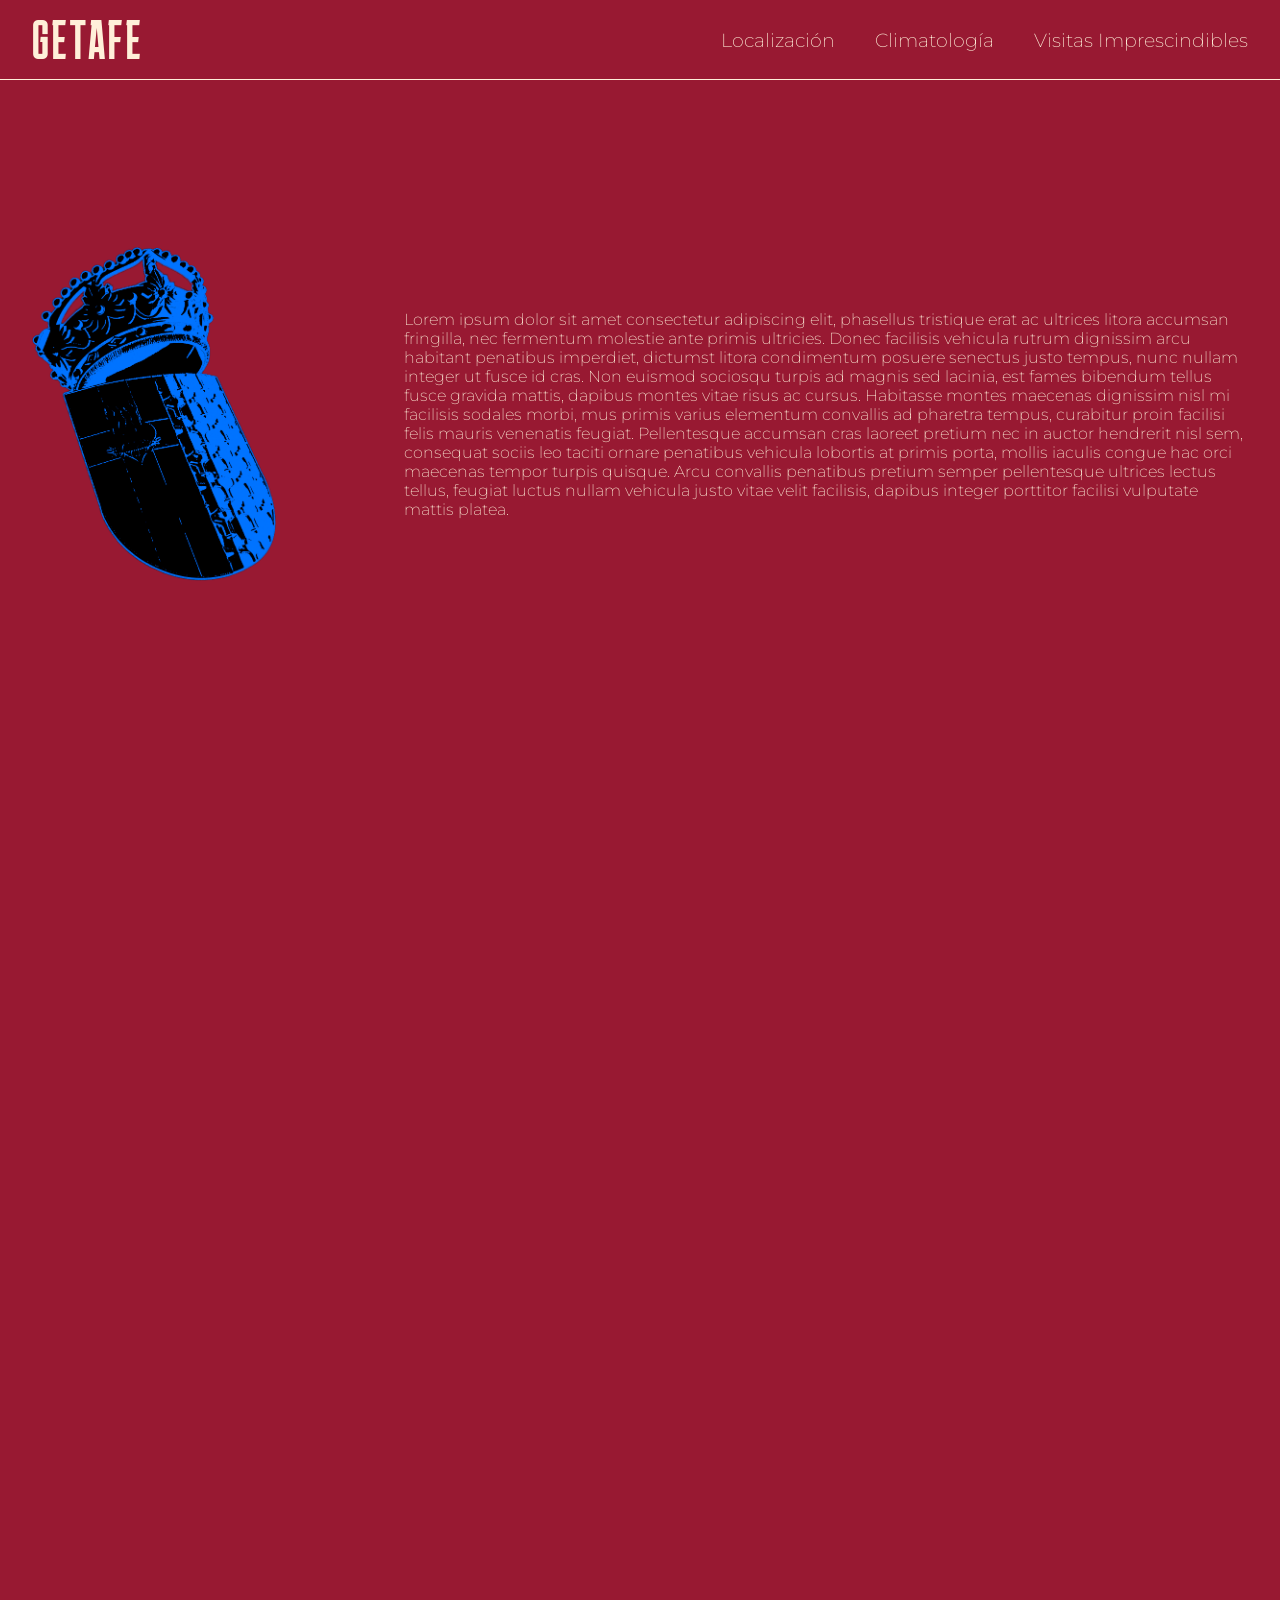
==== index.html @ ca83f69e "noticias sin estilo" ====
<!DOCTYPE html>
<html lang="en">
<head>
    <meta charset="UTF-8">
    <meta name="viewport" content="width=device-width,initial-scale=1">
    <title>Document</title>
    <link rel="stylesheet" href="css/styles.css">
    <link rel="stylesheet" href="https://use.fontawesome.com/releases/v5.8.1/css/all.css" />
</head>
<body>
    <nav>
        <a href="index.html">
          <h1 class="logo">GETAFE</h1>
        </a>
        <ul class="menu">
            <li class="menulink"><a href="#">Localización</a></li>
            <li class="menulink"><a href="#">Climatología</a></li>
            <li class="menulink"><a href="visit_impres.html">Visitas Imprescindibles</a></li>
        </ul>
        <div class="burger">
            <i class="fas fa-bars"></i>
        </div>
    </nav>

    <main>
        <header>
            <div class="img-header">
                <img src="media/esc gtf.png" alt="escudo ayunt getafe">
            </div>
            <div class="text-header">
                <p>Lorem ipsum dolor sit amet consectetur adipiscing elit, phasellus tristique erat ac ultrices litora accumsan fringilla, nec fermentum molestie ante primis ultricies. Donec facilisis vehicula rutrum dignissim arcu habitant penatibus imperdiet, dictumst litora condimentum posuere senectus justo tempus, nunc nullam integer ut fusce id cras. Non euismod sociosqu turpis ad magnis sed lacinia, est fames bibendum tellus fusce gravida mattis, dapibus montes vitae risus ac cursus.

                Habitasse montes maecenas dignissim nisl mi facilisis sodales morbi, mus primis varius elementum convallis ad pharetra tempus, curabitur proin facilisi felis mauris venenatis feugiat. Pellentesque accumsan cras laoreet pretium nec in auctor hendrerit nisl sem, consequat sociis leo taciti ornare penatibus vehicula lobortis at primis porta, mollis iaculis congue hac orci maecenas tempor turpis quisque. Arcu convallis penatibus pretium semper pellentesque ultrices lectus tellus, feugiat luctus nullam vehicula justo vitae velit facilisis, dapibus integer porttitor facilisi vulputate mattis platea.</p>
            </div>
        </header>

        <section class="intro">
            <h1 class="title">NOTICIAS</h1>
        </section>

        <section class="cards">
            <div class="card">Tarjeta 1</div>
            <div class="card">Tarjeta 2</div>
            <div class="card">Tarjeta 3</div>
            <div class="card">Tarjeta 4</div>
            <div class="card">Tarjeta 5</div>
        </section>

        <section class="eventos">
            
        </section>



    </main>
  <script src="js/script.js"></script>

</body>
</html>
---- css/styles.css ----
@import url('https://fonts.googleapis.com/css2?family=Karantina:wght@300;400;700&family=Montserrat:ital,wght@0,100..900;1,100..900&display=swap');


:root {
    --color-carmesí: #981932;
    --color-beige: #FFF0D9;
    --color-azul: #0040DC;
    --color-negro: #000000;
    --color-blanco: #ffffff;
}


* {
    margin: 0;
    padding: 0;
    box-sizing: border-box;
    font-family: "Montserrat", sans-serif;
    font-optical-sizing: auto;
    font-weight: 200;
    font-style: normal;
    
}


body {
  margin: 0;
  background: var(--color-carmesí);
  color: #fff;
  overflow-x: hidden;
}

h1{
    font-family: "Karantina", system-ui;
    font-weight: 400;
    font-style: normal;
    font-size: 3.5rem;
}

a{
  text-decoration: none;
}

p{
  color: var(--color-beige);
}

nav {
    width: 100%;
    height: 80px;
    position: fixed;
    padding-left: 2rem;
    padding-right: 2rem;
    display: flex;
    align-items: center;
    justify-content: space-between;
    background: var(--color-carmesí);
    color: var(--color-beige);
    border-bottom: 1px solid var(--color-beige);
    z-index: 6;

}

nav a{
  color: var(--color-beige);
}

.logo {
    letter-spacing: 3px;
}

.menu {
    display: flex;
    justify-content: space-around;
    gap: 2.5rem;
}

.menulink {
    list-style: none;
    margin: 0;
}

.menulink a {
    font-size: 1.2em;
}

.menulink:hover a {
    color: var(--accent-color);
}

.burger {
    cursor: pointer;
    font-size: 1.2em;
    display: none;
}

header{
  display: flex;
  position: relative;
  height: 92vh;
  padding: 2rem;
  gap: 8rem;
  background-color: var(--color-carmesí);
  z-index: 5;
}

.img-header{
  display: flex;
  flex-direction: column;
  align-items: center;
  justify-content: center;
  width: 150rem;
}

.img-header img{
  width: 100%;
  height: auto;
}

.text-header {
  display: flex;
  flex-direction: column;
  align-items: center;
  justify-content: center;
}



/* TARJETAS */


.intro {
  height: 100vh;
  display: flex;
  justify-content: center;
  align-items: center;
}

.title {
  position: fixed;        /* fijo en pantalla */
  top: 50%;               /* centrado vertical */
  left: 50%;              /* centrado horizontal */
  transform: translate(-50%, -50%);
  font-size: 40vw;
  color: var(--color-beige);
  z-index: 1;            /* por encima del fondo, detrás de las tarjetas */
}


.cards {
  position: relative;
  z-index: 999;
  height: 500vh;
  transition: transform 1s ease;
}

.cards--exit {
  transform: translateY(-120vh); /* sube todo el bloque fuera de pantalla */
}

.card {
  position: fixed;
  left: 50%;
  top: 50%;
  transform: translate(-50%, -50%) scale(1); /* centrado vertical y horizontal */
  width: 340px;
  height: 220px;
  background: orange;
  color: white;
  font-size: 2em;
  font-weight: bold;
  display: flex;
  justify-content: center;
  align-items: center;
  border-radius: 16px;
  box-shadow: 0 10px 30px rgba(0,0,0,0.2);
  opacity: 0;
  z-index: 2;
  transition: transform 0.3s ease, opacity 0.3s ease;
}


.eventos {
  height: 500px;
  position: relative;
  background: var(--color-beige);
  color: white;
  padding: 100px 40px;
  opacity: 1;           
  transition: none;
  z-index: 999;        
}







/* /////////VISIT IMPRES///////// */

/* .boton{
    width: 50px;
    height: 30px;
} */

/* Fondo de imágenes */
.background {
  display: flex;
  flex-direction: column;
}
.background img {
  width: 100%;
  height: 100vh;
  object-fit: cover;
}

/* Ventana fija */
.overlay {
  position: fixed;
  inset: 0;
  display: grid;
  place-items: center;
  pointer-events: none;
}

.frame {
  width: 60vw;
  height: 50vh;
  border: 2px solid rgba(255,255,255,0.6);
  border-radius: 12px;
  backdrop-filter: blur(2px);
  display: flex;
  align-items: center;
  justify-content: center;
  overflow: hidden;
}

.text-container {
  position: relative;
  width: 100%;
  height: 100%;
}

.text-block {
  position: absolute;
  inset: 0;
  display: grid;
  place-items: center;
  font-size: clamp(24px, 4vw, 48px);
  font-weight: bold;
  opacity: 0;
  transform: translateY(20px);
  transition: opacity 0.6s ease, transform 0.6s ease;
}
.text-block.active {
  opacity: 1;
  transform: translateY(0);
}







/* * MEDIA QUERIES */ 
@media screen and (max-width: 765px) {
    .burger {
        display: block;
    }

    .menu {
        margin: 0;
        background: #981932;
        position: fixed;
        right: -100%;
        top: 70px;
        width: 100%;
        height: calc(40% - 80px);
        flex-direction: column;
        justify-content: space-around;
        padding: 0;
        z-index: 1;
        transition: all 0.33s;
    }

    .menulink {
        font-size: 1.2rem;
        text-align: center;
    }

    .menu-show {
        right: 0;
    }

    header{
      flex-direction: column;
      align-items: center;
      gap: 2rem;
    }

    .img-header{
      width: 20rem;
    }

}
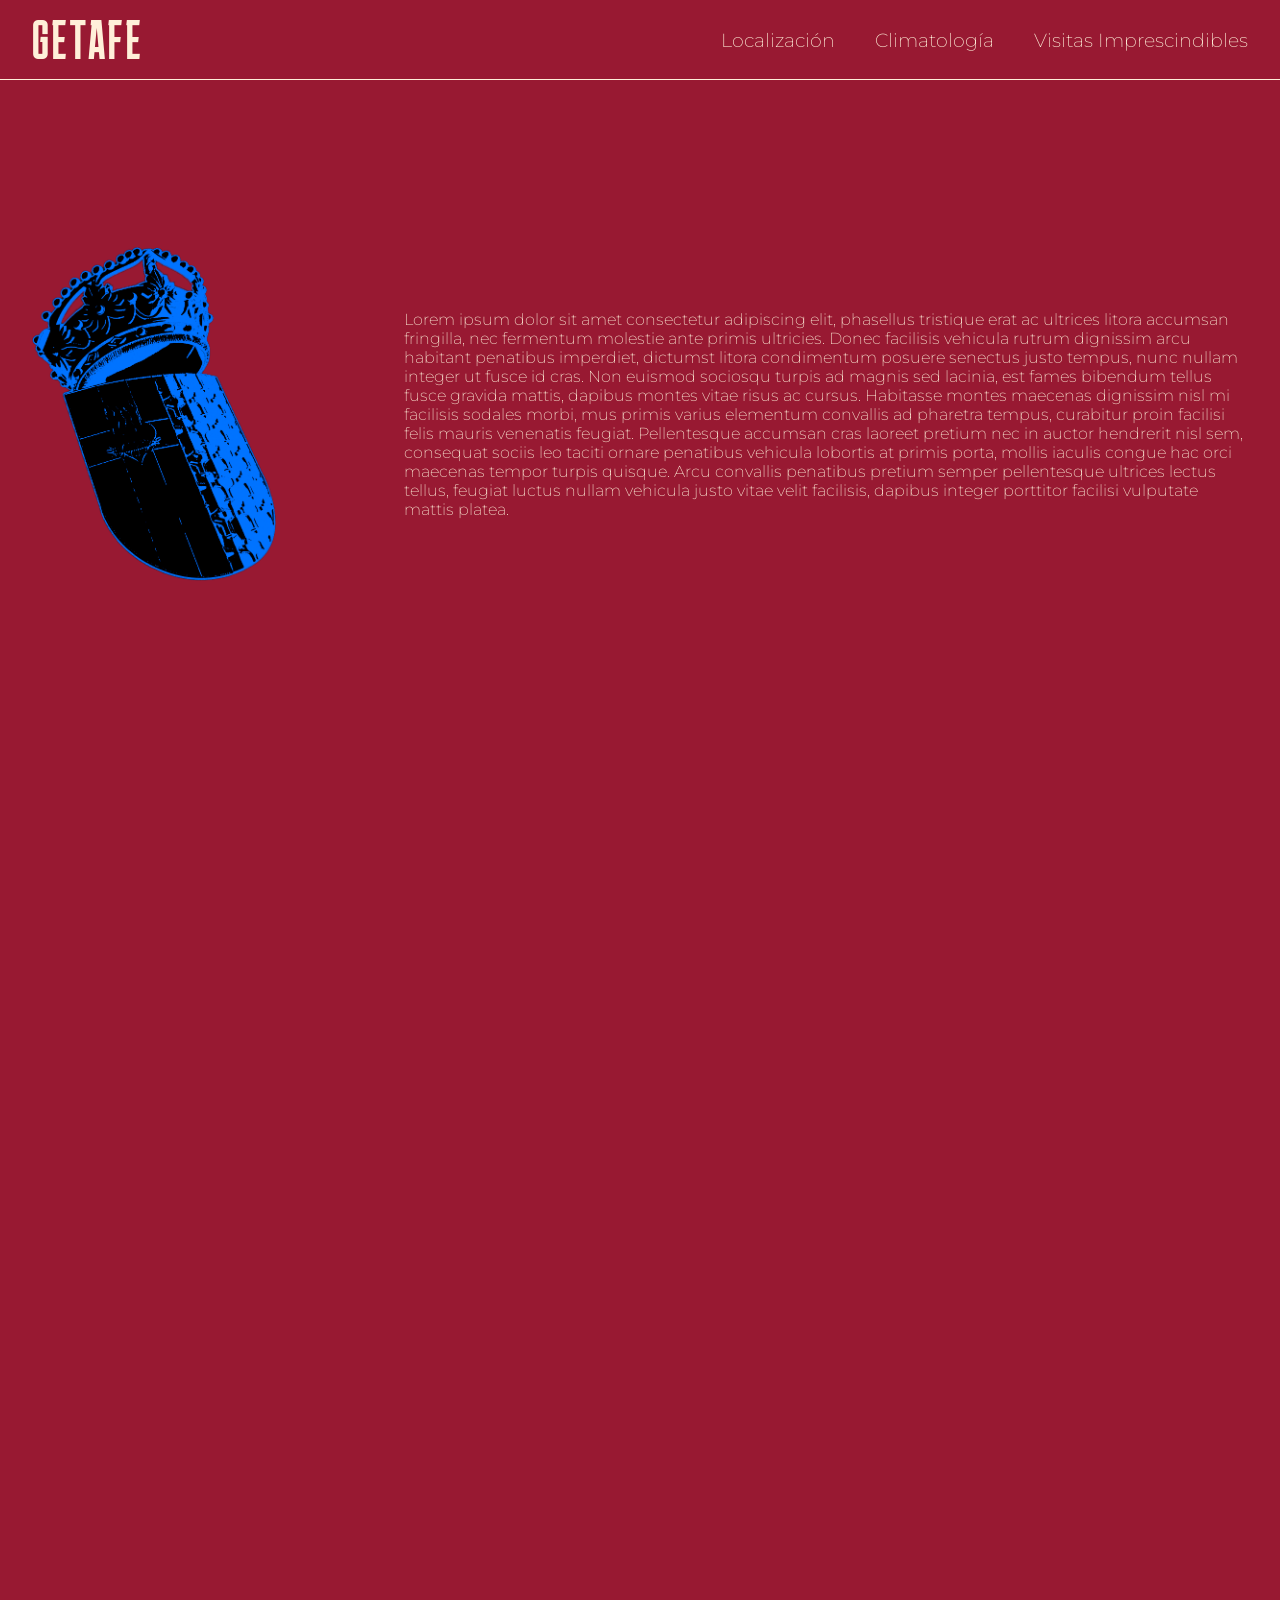
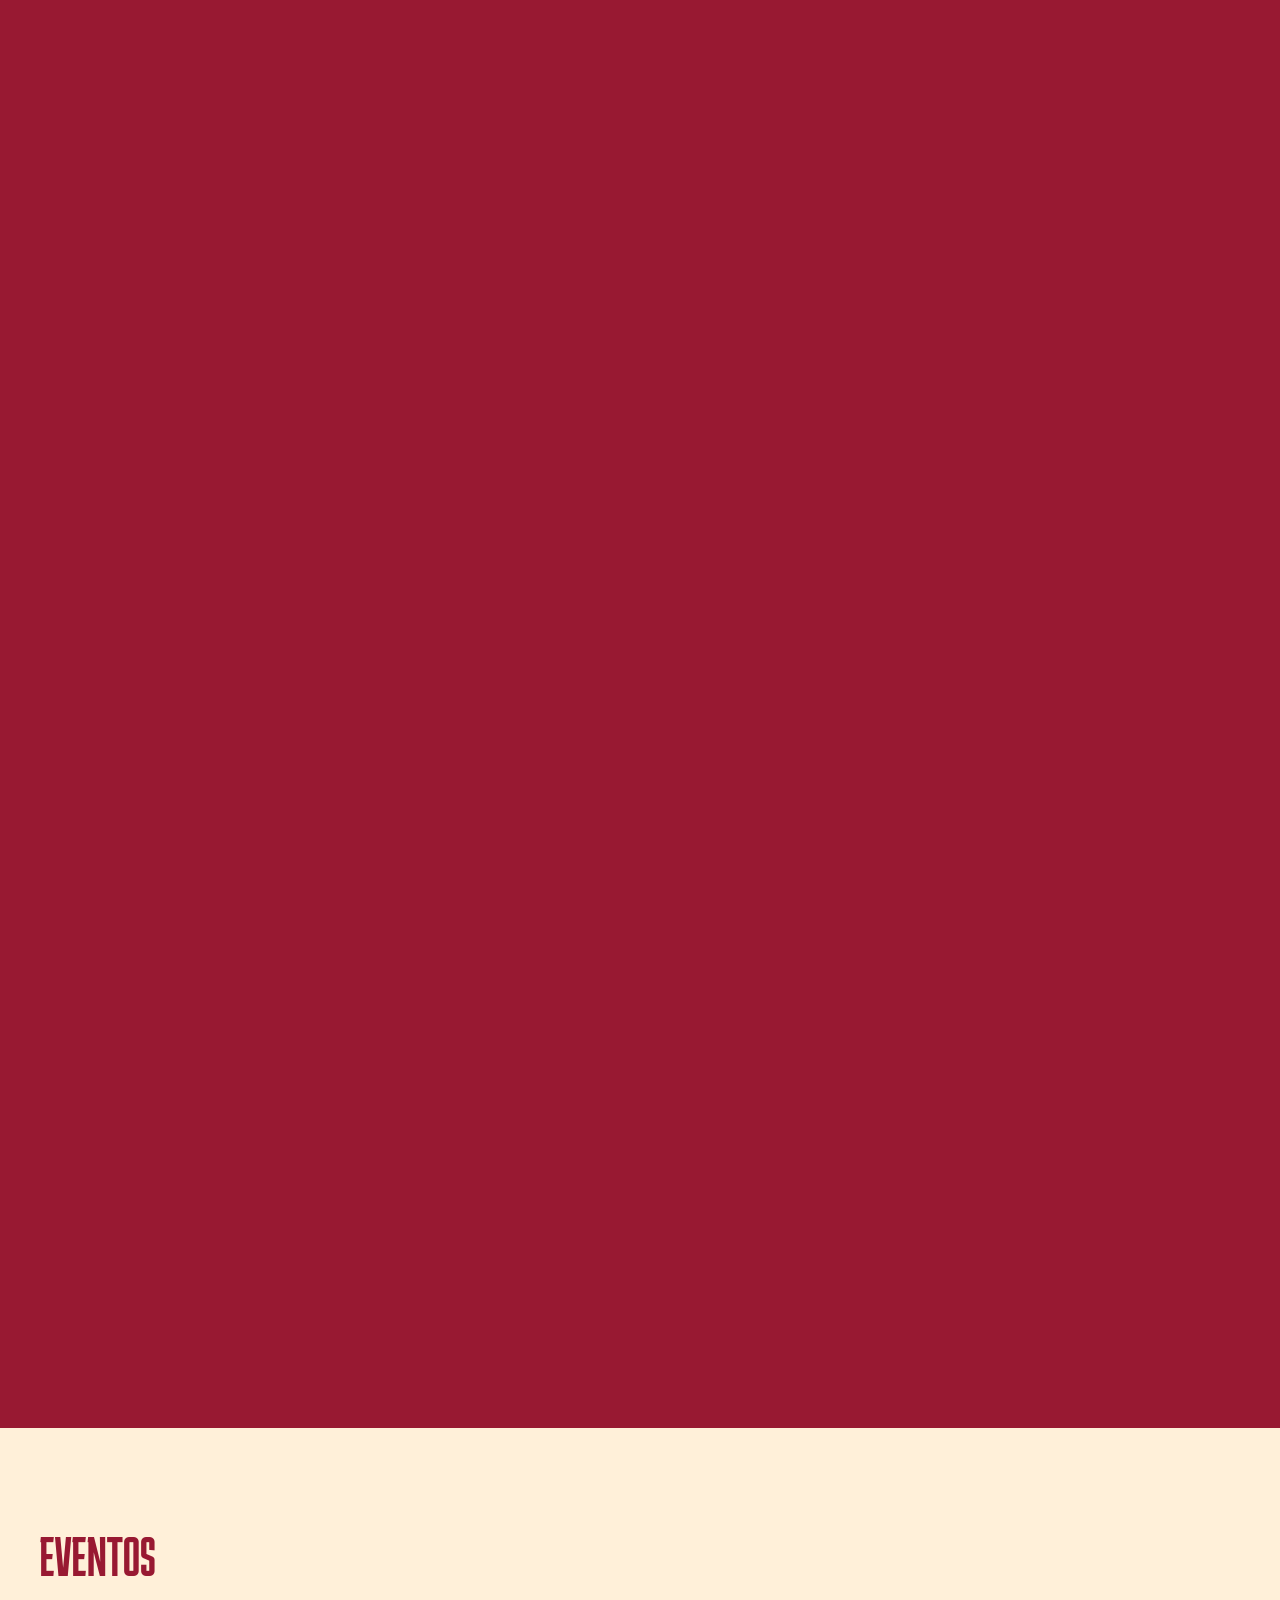
==== commit 26618050: "noticias casi perfecto" ====
--- a/index.html
+++ b/index.html
@@ -39,15 +39,29 @@
         </section>
 
         <section class="cards">
-            <div class="card">Tarjeta 1</div>
-            <div class="card">Tarjeta 2</div>
-            <div class="card">Tarjeta 3</div>
-            <div class="card">Tarjeta 4</div>
-            <div class="card">Tarjeta 5</div>
+            <div class="card">
+                <img src="media/noticia3.png" alt="">
+            </div>
+            <div class="card">
+                <img src="media/noticia2.png" alt="">
+                
+            </div>
+            <div class="card">
+                <img src="media/noticia1.png" alt="">
+
+            </div>
+            <div class="card">
+                <img src="media/noticia4.png" alt="">
+
+            </div>
+            <div class="card">
+                <img src="media/noticia5.png" alt="">
+
+            </div>
         </section>
 
         <section class="eventos">
-            
+            <h1>EVENTOS</h1>
         </section>
 
 
--- a/css/styles.css
+++ b/css/styles.css
@@ -136,13 +136,13 @@
 }
 
 .title {
-  position: fixed;        /* fijo en pantalla */
-  top: 50%;               /* centrado vertical */
-  left: 50%;              /* centrado horizontal */
+  position: fixed;        
+  top: 50%;               
+  left: 50%;             
   transform: translate(-50%, -50%);
   font-size: 40vw;
   color: var(--color-beige);
-  z-index: 1;            /* por encima del fondo, detrás de las tarjetas */
+  z-index: 1;            
 }
 
 
@@ -154,30 +154,34 @@
 }
 
 .cards--exit {
-  transform: translateY(-120vh); /* sube todo el bloque fuera de pantalla */
+  transform: translateY(-120vh); 
 }
 
 .card {
   position: fixed;
   left: 50%;
   top: 50%;
-  transform: translate(-50%, -50%) scale(1); /* centrado vertical y horizontal */
-  width: 340px;
-  height: 220px;
-  background: orange;
-  color: white;
+  transform: translate(-50%, -50%) scale(1); 
+  width: 50rem;
+  /* height: 14rem; */
+  background: var(--color-blanco);
+  color: var(--color-negro);
   font-size: 2em;
   font-weight: bold;
   display: flex;
   justify-content: center;
   align-items: center;
-  border-radius: 16px;
+  /* border-radius: 16px; */
   box-shadow: 0 10px 30px rgba(0,0,0,0.2);
   opacity: 0;
   z-index: 2;
   transition: transform 0.3s ease, opacity 0.3s ease;
 }
 
+.card img{
+  width: 100%;
+  height: auto;
+}
 
 .eventos {
   height: 500px;
@@ -188,6 +192,10 @@
   opacity: 1;           
   transition: none;
   z-index: 999;        
+}
+
+.eventos h1{
+  color: #981932;
 }
 
 
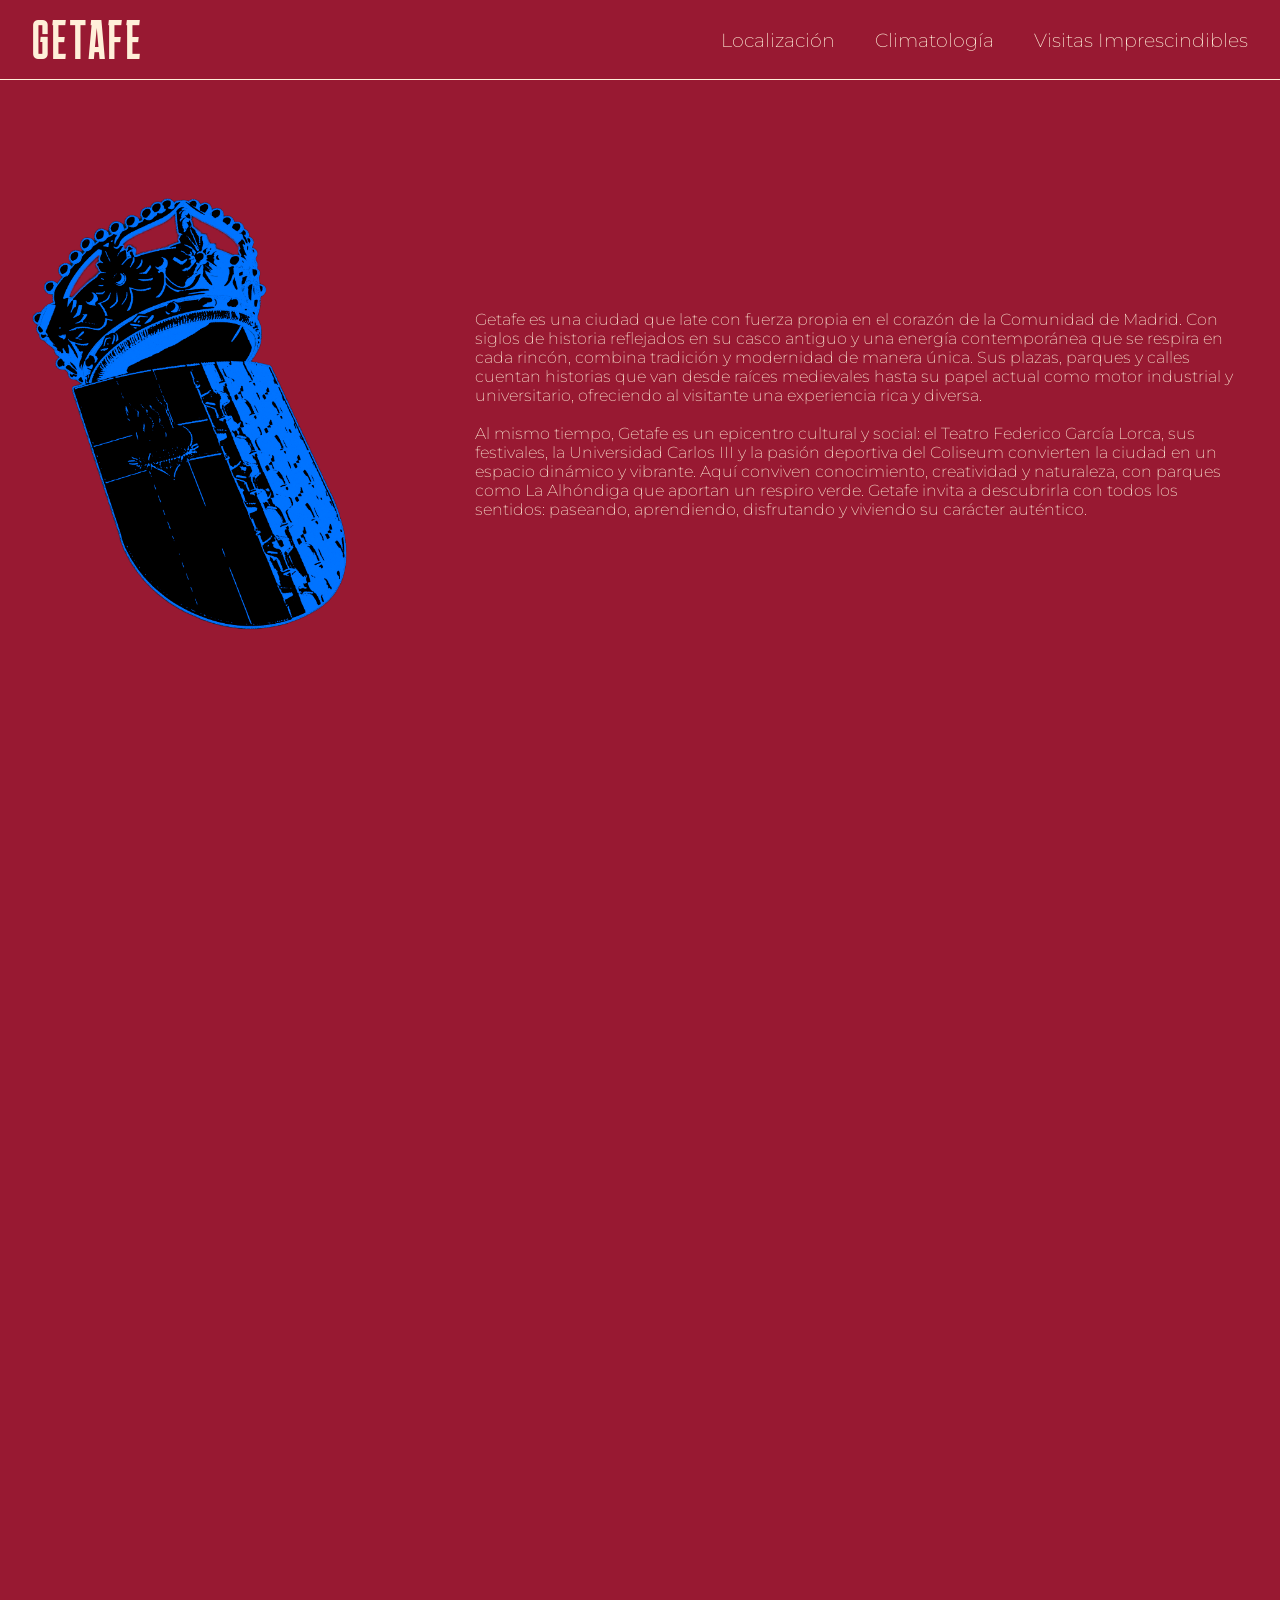
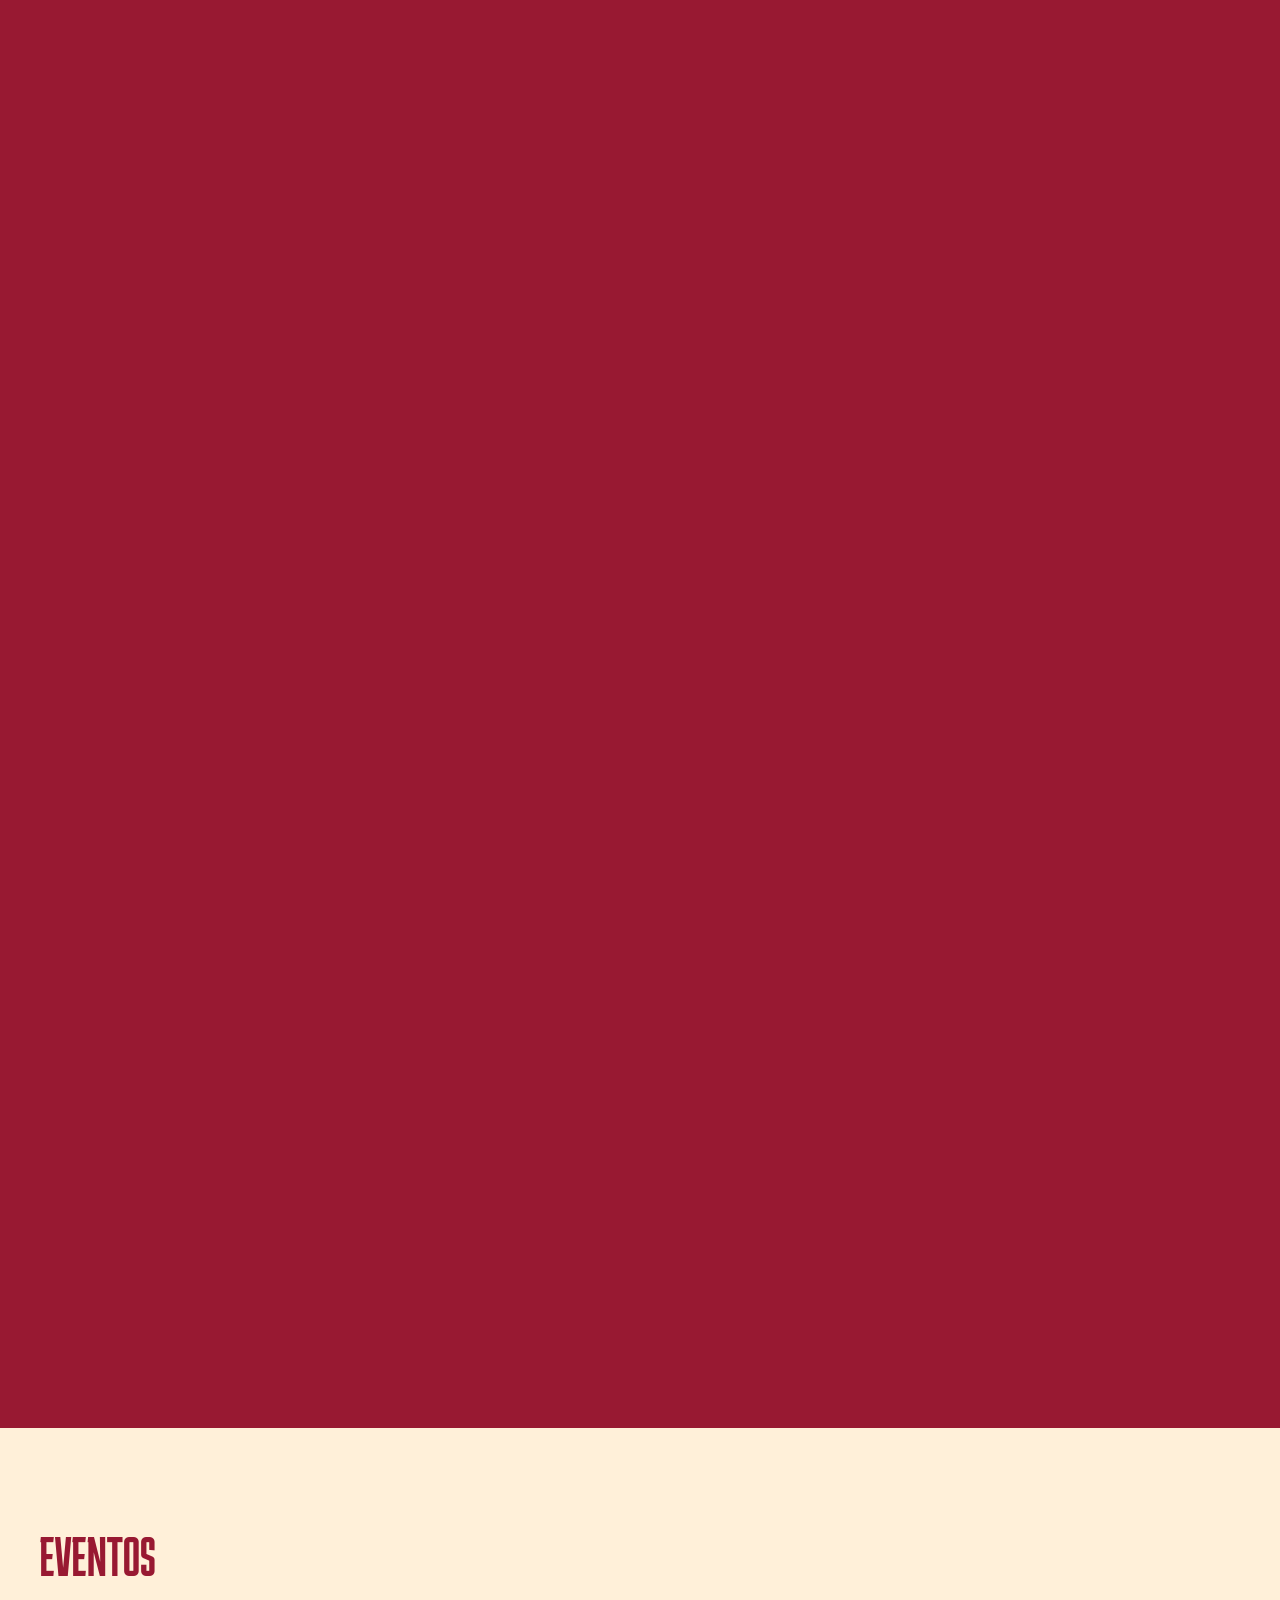
==== commit dbd338fb: "home responsive e icono" ====
--- a/index.html
+++ b/index.html
@@ -3,7 +3,8 @@
 <head>
     <meta charset="UTF-8">
     <meta name="viewport" content="width=device-width,initial-scale=1">
-    <title>Document</title>
+    <title>Ayuntamiento de Getafe</title>
+    <link rel="icon" href="media/icono getafe.svg" type="image/svg">
     <link rel="stylesheet" href="css/styles.css">
     <link rel="stylesheet" href="https://use.fontawesome.com/releases/v5.8.1/css/all.css" />
 </head>
@@ -28,9 +29,10 @@
                 <img src="media/esc gtf.png" alt="escudo ayunt getafe">
             </div>
             <div class="text-header">
-                <p>Lorem ipsum dolor sit amet consectetur adipiscing elit, phasellus tristique erat ac ultrices litora accumsan fringilla, nec fermentum molestie ante primis ultricies. Donec facilisis vehicula rutrum dignissim arcu habitant penatibus imperdiet, dictumst litora condimentum posuere senectus justo tempus, nunc nullam integer ut fusce id cras. Non euismod sociosqu turpis ad magnis sed lacinia, est fames bibendum tellus fusce gravida mattis, dapibus montes vitae risus ac cursus.
-
-                Habitasse montes maecenas dignissim nisl mi facilisis sodales morbi, mus primis varius elementum convallis ad pharetra tempus, curabitur proin facilisi felis mauris venenatis feugiat. Pellentesque accumsan cras laoreet pretium nec in auctor hendrerit nisl sem, consequat sociis leo taciti ornare penatibus vehicula lobortis at primis porta, mollis iaculis congue hac orci maecenas tempor turpis quisque. Arcu convallis penatibus pretium semper pellentesque ultrices lectus tellus, feugiat luctus nullam vehicula justo vitae velit facilisis, dapibus integer porttitor facilisi vulputate mattis platea.</p>
+                <p>Getafe es una ciudad que late con fuerza propia en el corazón de la Comunidad de Madrid. Con siglos de historia reflejados en su casco antiguo y una energía contemporánea que se respira en cada rincón, combina tradición y modernidad de manera única. Sus plazas, parques y calles cuentan historias que van desde raíces medievales hasta su papel actual como motor industrial y universitario, ofreciendo al visitante una experiencia rica y diversa.
+                    <br>
+                    <br>
+                Al mismo tiempo, Getafe es un epicentro cultural y social: el Teatro Federico García Lorca, sus festivales, la Universidad Carlos III y la pasión deportiva del Coliseum convierten la ciudad en un espacio dinámico y vibrante. Aquí conviven conocimiento, creatividad y naturaleza, con parques como La Alhóndiga que aportan un respiro verde. Getafe invita a descubrirla con todos los sentidos: paseando, aprendiendo, disfrutando y viviendo su carácter auténtico.</p>
             </div>
         </header>
 
--- a/css/styles.css
+++ b/css/styles.css
@@ -18,6 +18,8 @@
     font-optical-sizing: auto;
     font-weight: 200;
     font-style: normal;
+    scroll-behavior: smooth;
+    user-select: none;
     
 }
 
@@ -56,7 +58,7 @@
     background: var(--color-carmesí);
     color: var(--color-beige);
     border-bottom: 1px solid var(--color-beige);
-    z-index: 6;
+    z-index: 99;
 
 }
 
@@ -108,7 +110,7 @@
   flex-direction: column;
   align-items: center;
   justify-content: center;
-  width: 150rem;
+  width: 90rem;
 }
 
 .img-header img{
@@ -162,7 +164,7 @@
   left: 50%;
   top: 50%;
   transform: translate(-50%, -50%) scale(1); 
-  width: 50rem;
+  width: 60vw;
   /* height: 14rem; */
   background: var(--color-blanco);
   color: var(--color-negro);
@@ -273,6 +275,10 @@
 
 /* * MEDIA QUERIES */ 
 @media screen and (max-width: 765px) {
+
+    p{
+      font-size: 0.7rem;
+    }
     .burger {
         display: block;
     }
@@ -304,11 +310,17 @@
     header{
       flex-direction: column;
       align-items: center;
+      justify-content: space-evenly;
       gap: 2rem;
     }
 
     .img-header{
-      width: 20rem;
+      width: 12rem;
+    }
+
+    .card {
+      width: 95vw;
+     
     }
 
 }
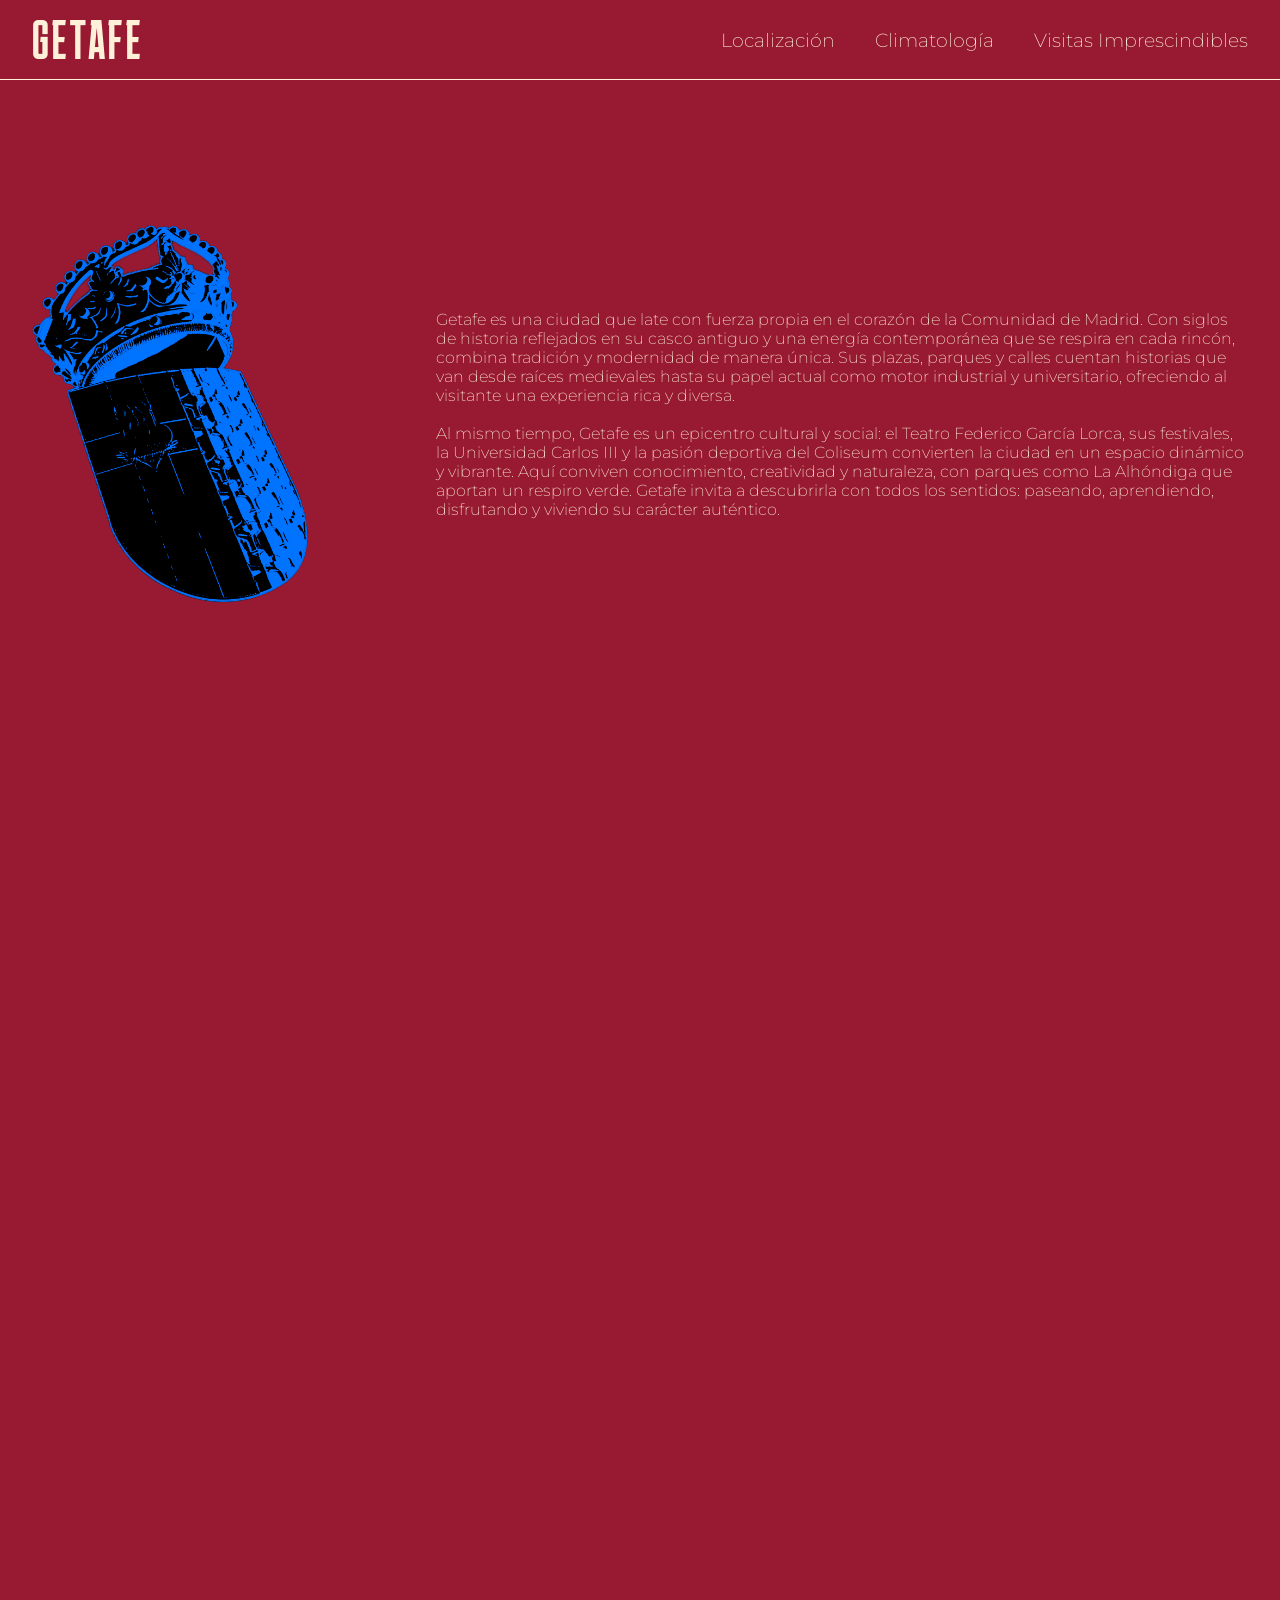
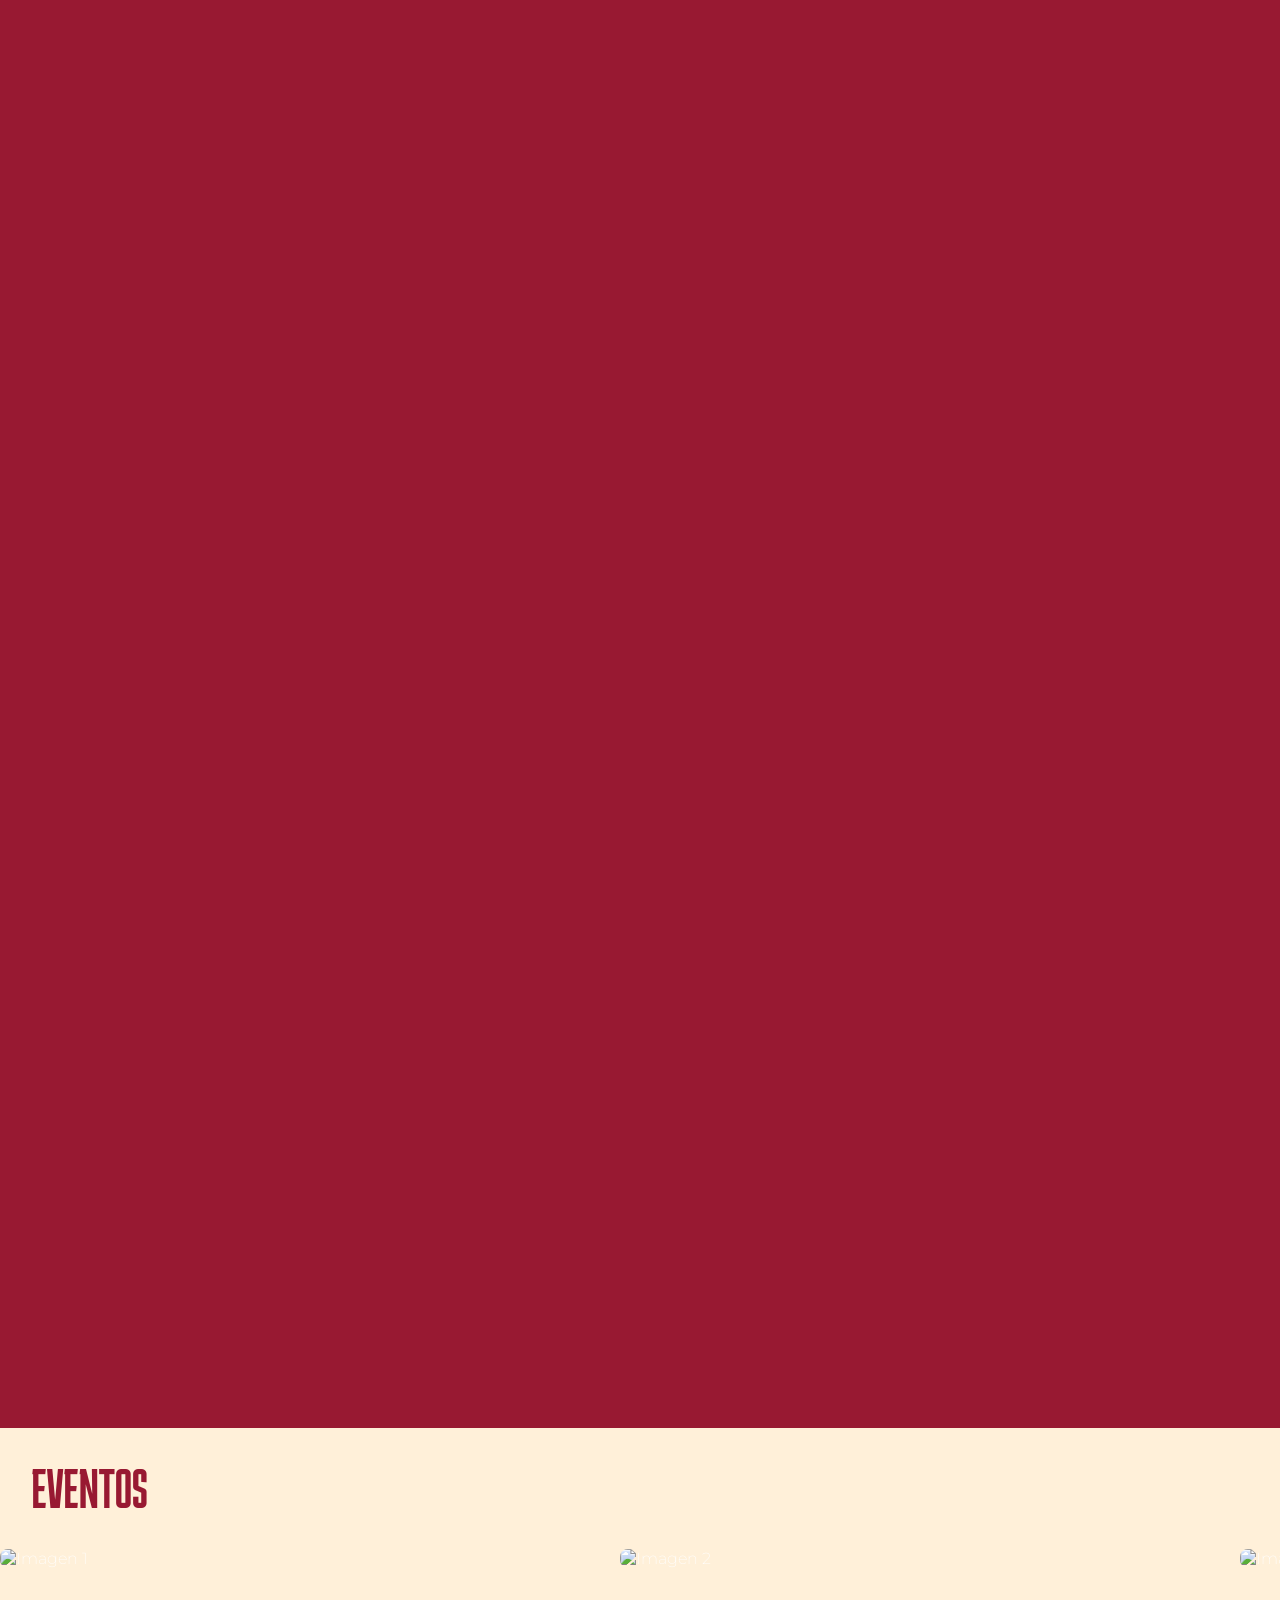
==== commit fc61bff1: "mejoras y eventos faltan fotos buenas" ====
--- a/index.html
+++ b/index.html
@@ -64,6 +64,24 @@
 
         <section class="eventos">
             <h1>EVENTOS</h1>
+            <div class="carousel">
+                <div class="carousel-track">
+                    <div class="carousel-item"><img src="https://picsum.photos/600/900?random=1" alt="Imagen 1"></div>
+                    <div class="carousel-item"><img src="https://picsum.photos/600/900?random=2" alt="Imagen 2"></div>
+                    <div class="carousel-item"><img src="https://picsum.photos/600/900?random=3" alt="Imagen 3"></div>
+                    <div class="carousel-item"><img src="https://picsum.photos/600/900?random=4" alt="Imagen 4"></div>
+                    <div class="carousel-item"><img src="https://picsum.photos/600/900?random=5" alt="Imagen 5"></div>
+                    <!-- Se duplican para efecto infinito -->
+                    <div class="carousel-item"><img src="https://picsum.photos/600/900?random=1" alt="Imagen 1"></div>
+                    <div class="carousel-item"><img src="https://picsum.photos/600/900?random=2" alt="Imagen 2"></div>
+                    <div class="carousel-item"><img src="https://picsum.photos/600/900?random=3" alt="Imagen 3"></div>
+                    <div class="carousel-item"><img src="https://picsum.photos/600/900?random=4" alt="Imagen 4"></div>
+                    <div class="carousel-item"><img src="https://picsum.photos/600/900?random=5" alt="Imagen 5"></div>
+                </div>
+            </div>
+
+
+
         </section>
 
 
--- a/css/styles.css
+++ b/css/styles.css
@@ -58,7 +58,7 @@
     background: var(--color-carmesí);
     color: var(--color-beige);
     border-bottom: 1px solid var(--color-beige);
-    z-index: 99;
+    z-index: 999;
 
 }
 
@@ -110,7 +110,7 @@
   flex-direction: column;
   align-items: center;
   justify-content: center;
-  width: 90rem;
+  width: 75rem;
 }
 
 .img-header img{
@@ -150,7 +150,7 @@
 
 .cards {
   position: relative;
-  z-index: 999;
+  z-index: 99;
   height: 500vh;
   transition: transform 1s ease;
 }
@@ -185,12 +185,15 @@
   height: auto;
 }
 
+
+
+
+/* EVENTOS */
+
 .eventos {
-  height: 500px;
   position: relative;
   background: var(--color-beige);
   color: white;
-  padding: 100px 40px;
   opacity: 1;           
   transition: none;
   z-index: 999;        
@@ -198,76 +201,51 @@
 
 .eventos h1{
   color: #981932;
-}
-
-
-
-
-
-
-
-/* /////////VISIT IMPRES///////// */
-
-/* .boton{
-    width: 50px;
-    height: 30px;
-} */
-
-/* Fondo de imágenes */
-.background {
-  display: flex;
-  flex-direction: column;
-}
-.background img {
+  padding: 2rem;
+}
+
+
+* {
+  box-sizing: border-box;
+  margin: 0;
+  padding: 0;
+}
+
+.carousel {
+  width: 100vw;
+  height: 100vh;
+  overflow: hidden;
+  position: relative;
+}
+
+.carousel-track {
+  display: flex;
+  width: max-content;
+  animation: scroll-left 30s linear infinite;
+}
+
+.carousel-item {
+  flex: 0 0 auto;
+  width: 600px;
+  margin-right: 20px;
+}
+
+.carousel-item img {
   width: 100%;
-  height: 100vh;
-  object-fit: cover;
-}
-
-/* Ventana fija */
-.overlay {
-  position: fixed;
-  inset: 0;
-  display: grid;
-  place-items: center;
-  pointer-events: none;
-}
-
-.frame {
-  width: 60vw;
-  height: 50vh;
-  border: 2px solid rgba(255,255,255,0.6);
-  border-radius: 12px;
-  backdrop-filter: blur(2px);
-  display: flex;
-  align-items: center;
-  justify-content: center;
-  overflow: hidden;
-}
-
-.text-container {
-  position: relative;
-  width: 100%;
-  height: 100%;
-}
-
-.text-block {
-  position: absolute;
-  inset: 0;
-  display: grid;
-  place-items: center;
-  font-size: clamp(24px, 4vw, 48px);
-  font-weight: bold;
-  opacity: 0;
-  transform: translateY(20px);
-  transition: opacity 0.6s ease, transform 0.6s ease;
-}
-.text-block.active {
-  opacity: 1;
-  transform: translateY(0);
-}
-
-
+  height: auto;
+  display: block;
+  border-radius: 8px;
+}
+
+/* Animación infinita */
+@keyframes scroll-left {
+  0% {
+    transform: translateX(0);
+  }
+  100% {
+    transform: translateX(-50%);
+  }
+}
 
 
 
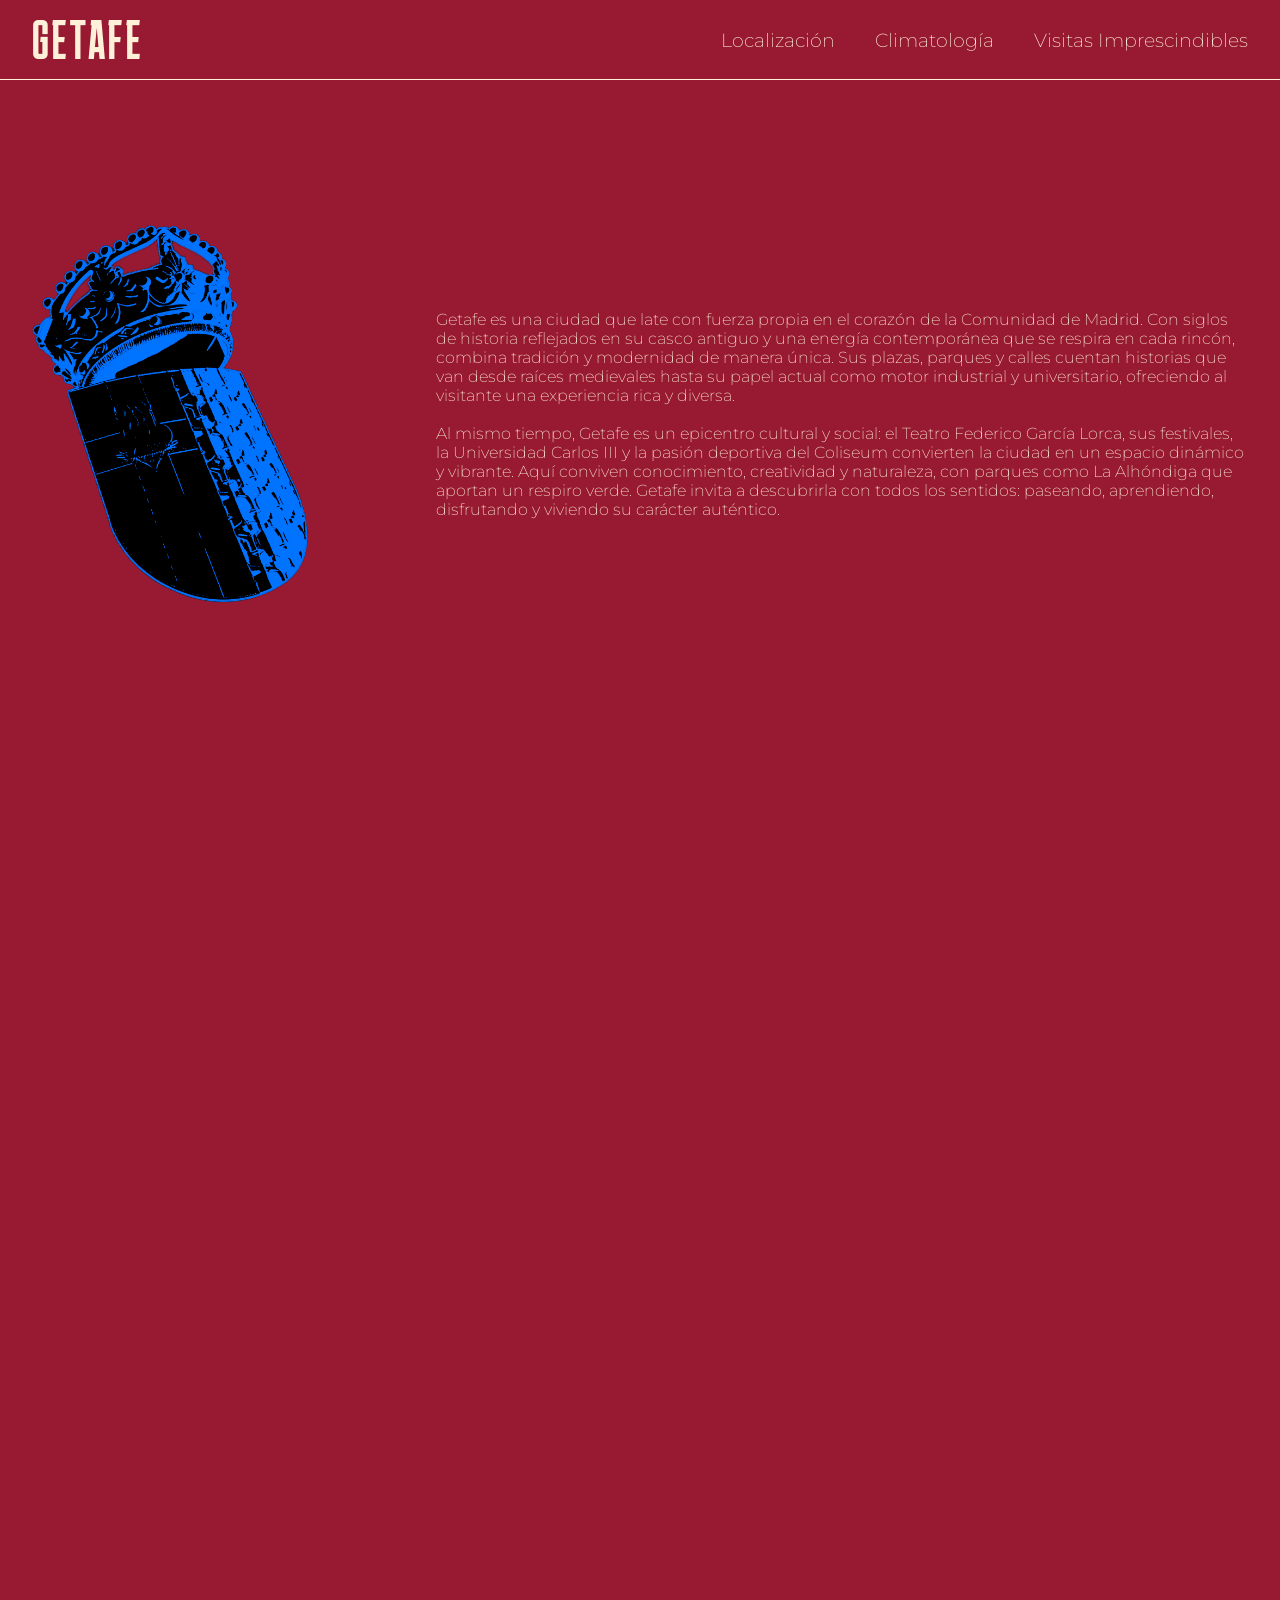
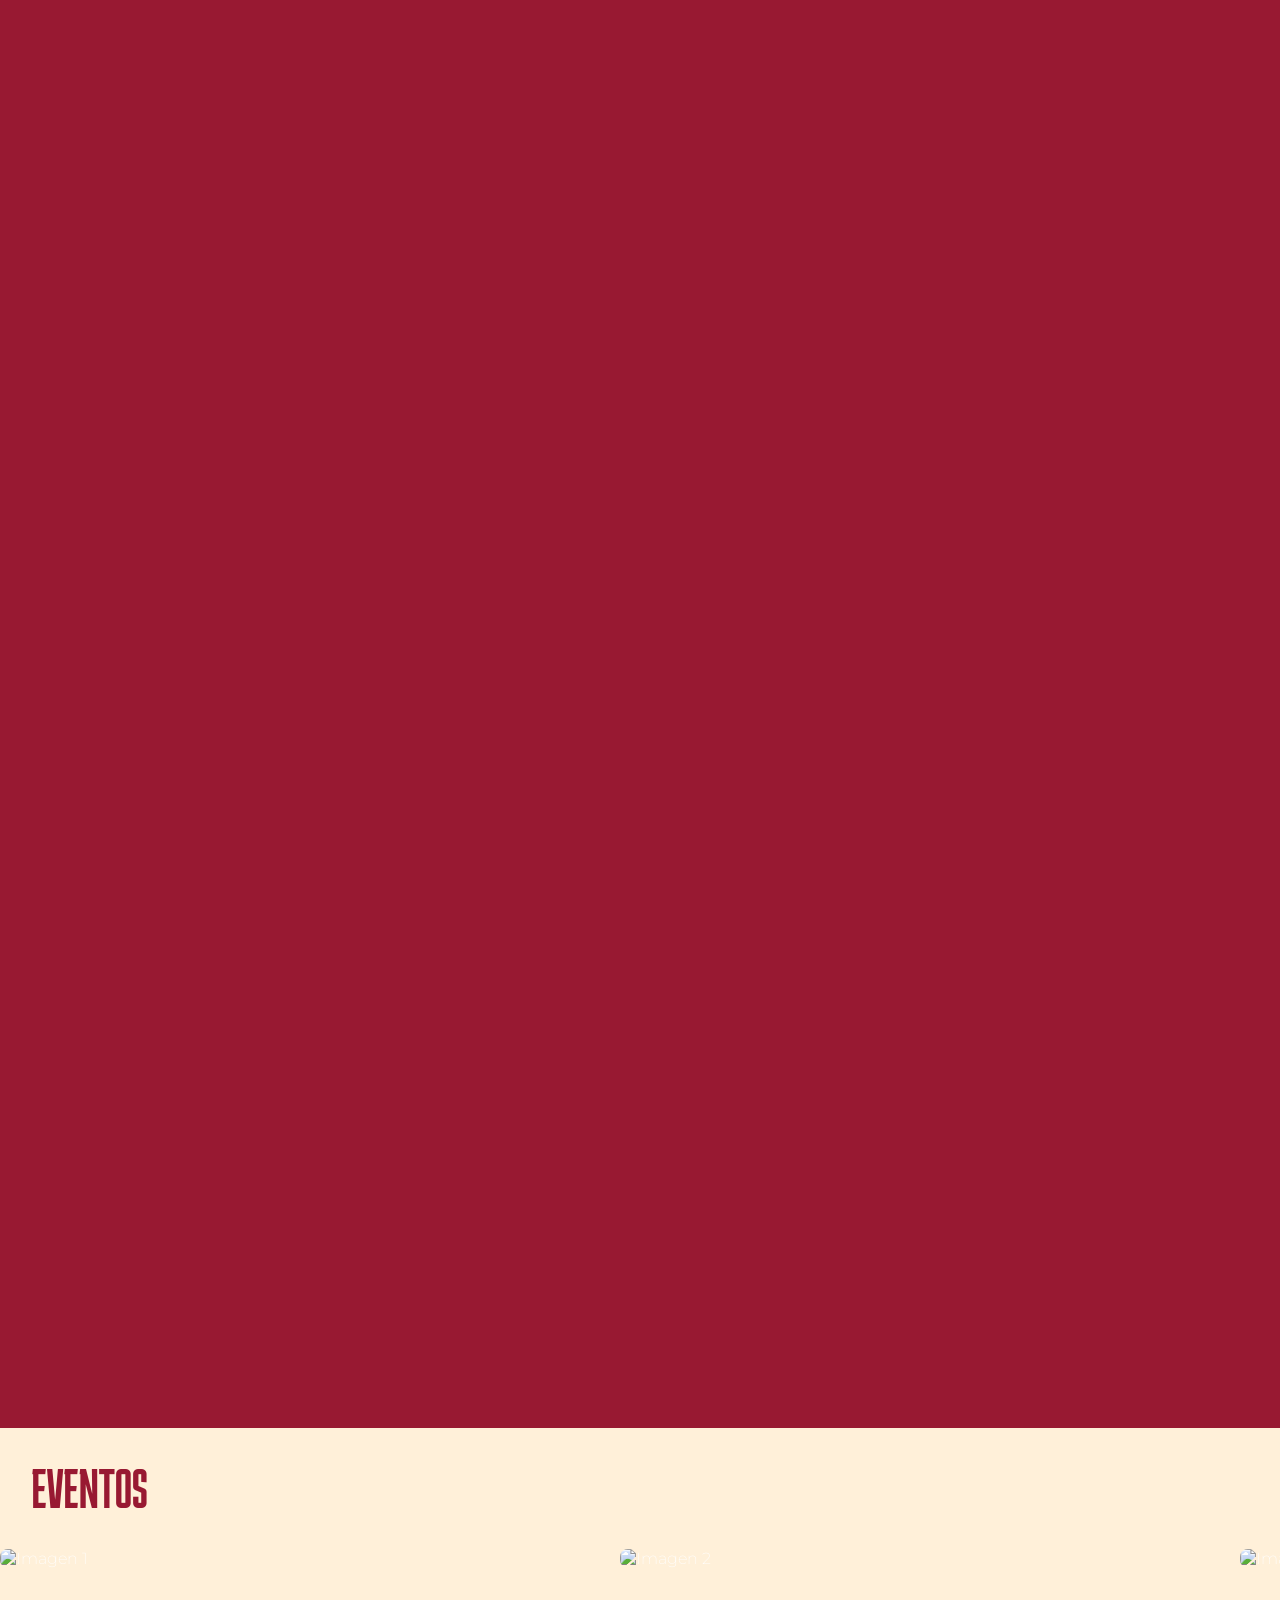
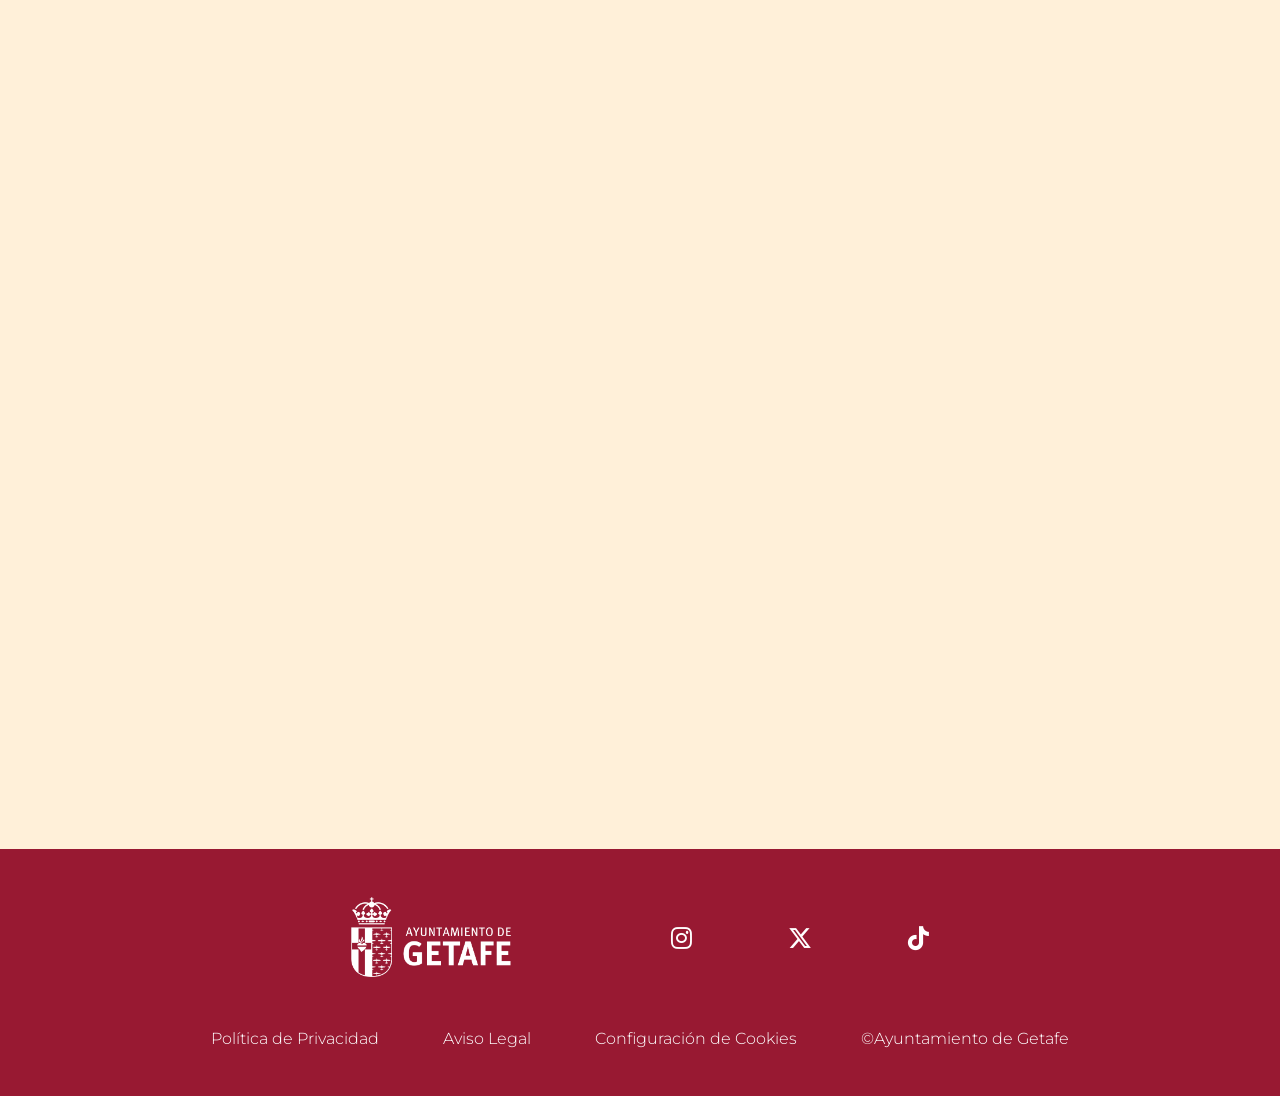
==== commit a9f087b6: "home y visit done a falta de imagenes de eventos" ====
--- a/index.html
+++ b/index.html
@@ -7,6 +7,7 @@
     <link rel="icon" href="media/icono getafe.svg" type="image/svg">
     <link rel="stylesheet" href="css/styles.css">
     <link rel="stylesheet" href="https://use.fontawesome.com/releases/v5.8.1/css/all.css" />
+    <link rel="stylesheet" href="https://cdnjs.cloudflare.com/ajax/libs/font-awesome/6.7.2/css/all.min.css" integrity="sha512-Evv84Mr4kqVGRNSgIGL/F/aIDqQb7xQ2vcrdIwxfjThSH8CSR7PBEakCr51Ck+w+/U6swU2Im1vVX0SVk9ABhg==" crossorigin="anonymous" referrerpolicy="no-referrer" />
 </head>
 <body>
     <nav>
@@ -71,7 +72,7 @@
                     <div class="carousel-item"><img src="https://picsum.photos/600/900?random=3" alt="Imagen 3"></div>
                     <div class="carousel-item"><img src="https://picsum.photos/600/900?random=4" alt="Imagen 4"></div>
                     <div class="carousel-item"><img src="https://picsum.photos/600/900?random=5" alt="Imagen 5"></div>
-                    <!-- Se duplican para efecto infinito -->
+                    
                     <div class="carousel-item"><img src="https://picsum.photos/600/900?random=1" alt="Imagen 1"></div>
                     <div class="carousel-item"><img src="https://picsum.photos/600/900?random=2" alt="Imagen 2"></div>
                     <div class="carousel-item"><img src="https://picsum.photos/600/900?random=3" alt="Imagen 3"></div>
@@ -79,10 +80,45 @@
                     <div class="carousel-item"><img src="https://picsum.photos/600/900?random=5" alt="Imagen 5"></div>
                 </div>
             </div>
+        </section>
+
+        
+        <footer class="footer">
+            <div class="footer-info">
+                <div class="footer-arriba">
+                    <div class="footer-col1">
+                        <img src="media/Logo-Getafe-Blanco.webp" alt="ayunt_GETAFE">
+                    </div>
+
+                    <div class="social-icons">
+                        <a href="https://www.instagram.com/aytogetafe/?hl=es">
+                            <i class="fa-brands fa-instagram" style="color: #ffffff;"></i>
+                        </a>
+
+                        <a href="https://x.com/aytogetafe">
+                            <i class="fa-brands fa-x-twitter" style="color: #ffffff;"></i>
+                        </a>
+
+                        <a href="https://www.tiktok.com/@aytogetafe">
+                            <i class="fa-brands fa-tiktok" style="color: #ffffff;"></i>
+                        </a>
+                    </div>
+                
+                </div>
+
+                <div class="footer-rw1">
+                    <div class="footer-links">
+                        <a href="#">Política de Privacidad</a>
+                        <a href="#">Aviso Legal</a>
+                        <a href="#">Configuración de Cookies</a>
+                        <a href="#">©Ayuntamiento de Getafe</a>
+                    </div> 
+                </div>
+            </div>
+        </footer>
+        
 
 
-
-        </section>
 
 
 
--- a/css/styles.css
+++ b/css/styles.css
@@ -196,7 +196,7 @@
   color: white;
   opacity: 1;           
   transition: none;
-  z-index: 999;        
+  z-index: 990;        
 }
 
 .eventos h1{
@@ -205,14 +205,10 @@
 }
 
 
-* {
-  box-sizing: border-box;
-  margin: 0;
-  padding: 0;
-}
+
 
 .carousel {
-  width: 100vw;
+  /* width: 100vw; */
   height: 100vh;
   overflow: hidden;
   position: relative;
@@ -247,11 +243,79 @@
   }
 }
 
+/* FOOTER */
+
+
+.footer {
+  display: flex;
+  position: relative;
+  justify-content: center;
+  background-color: var(--color-carmesí);
+  z-index: 100;
+}
+
+.footer-info {
+    display: flex;
+    justify-content: space-around;
+    flex-wrap: wrap;
+    padding: 3rem;
+    align-items: center;
+}
+
+.footer-arriba {
+    display: flex;
+    flex-direction: row;
+    flex-wrap: wrap;
+    justify-content: center;
+    align-items: center;
+    gap: 10rem;
+}
+
+.footer-col1 img {
+    width: 10rem;
+}
+
+.social-icons > a {
+    text-decoration: none;
+}
+
+.social-icons {
+    font-size: 1.5rem;
+    justify-content: center;
+    gap: 6rem;
+    width: fit-content;
+    margin: 0 auto;
+    display: flex;
+}
+
+.footer-rw1 {
+    display: flex;
+    justify-content: center;
+    align-items: center;
+    width: 100%;
+    margin: 0 auto;
+    padding-top: 3rem;
+}
+
+.footer-links {
+    display: flex;
+    gap: 4rem;
+}
+
+.footer-links > a,
+.footer-rw1 > p {
+    color: white;
+    font-weight: 300;
+    text-decoration: none;
+}
+
 
 
 
 
 /* * MEDIA QUERIES */ 
+
+
 @media screen and (max-width: 765px) {
 
     p{
@@ -301,4 +365,56 @@
      
     }
 
+    /* footer */
+
+    .footer {
+        display: flex;
+        flex-direction: column;
+        align-items: center;
+        padding: 3rem 1rem;
+        text-align: center;
+    }
+
+    .footer-info {
+        display: flex;
+        flex-direction: column;
+        align-items: center;
+        gap: 2rem;
+    }
+
+    .footer-arriba {
+        display: flex;
+        flex-direction: column;
+        flex-wrap: wrap;
+        justify-content: center;
+        align-items: center;
+        text-align: center;
+        gap: 3rem;
+    }
+
+    .social-icons {
+        font-size: 2rem;
+        gap: 2rem;
+    }
+
+    .footer-rw1 {
+        display: flex;
+        flex-direction: column;
+        justify-content: space-between;
+        align-items: center;
+        margin: 0 auto;
+        gap: 2rem;
+    }
+
+    .footer-links {
+        display: flex;
+        flex-direction: column;
+        gap: 1.5rem;
+    }
+
+    .footer-links > a {
+        font-size: 1.2rem;
+    }
+
+
 }
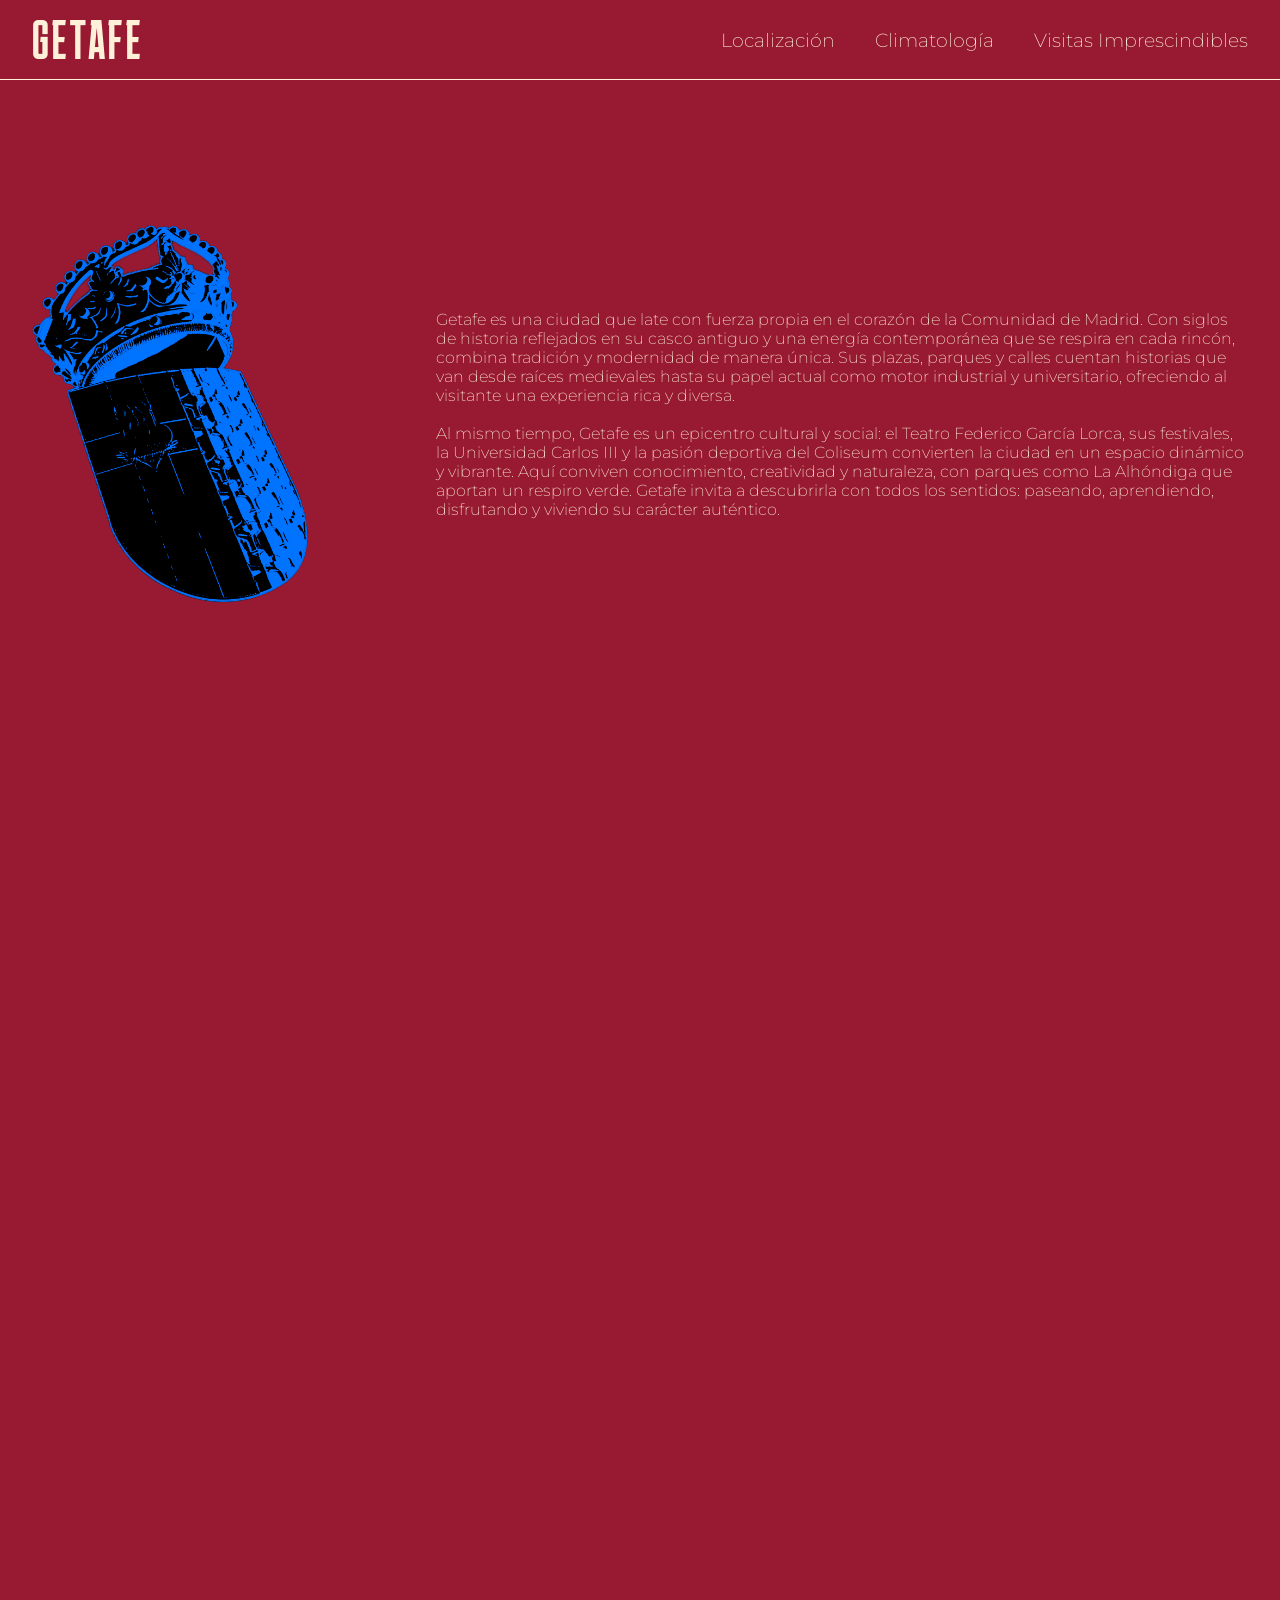
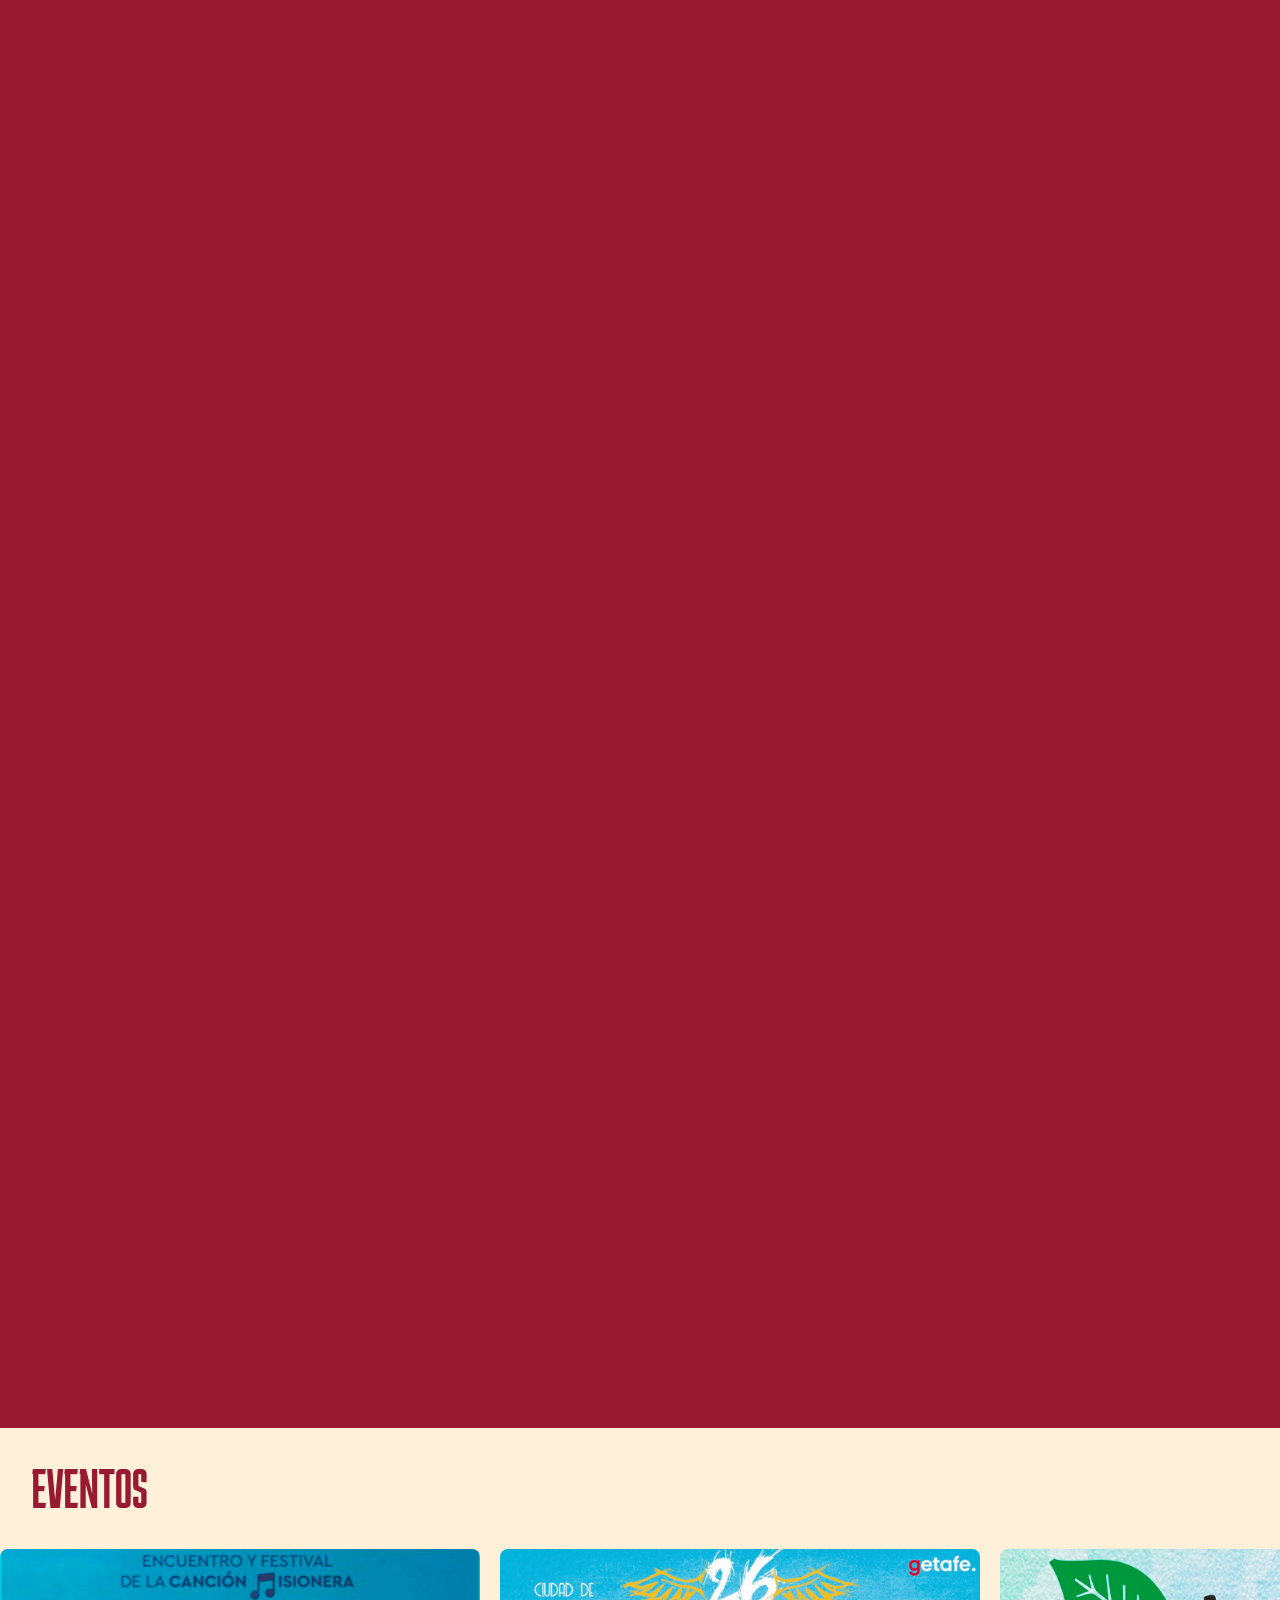
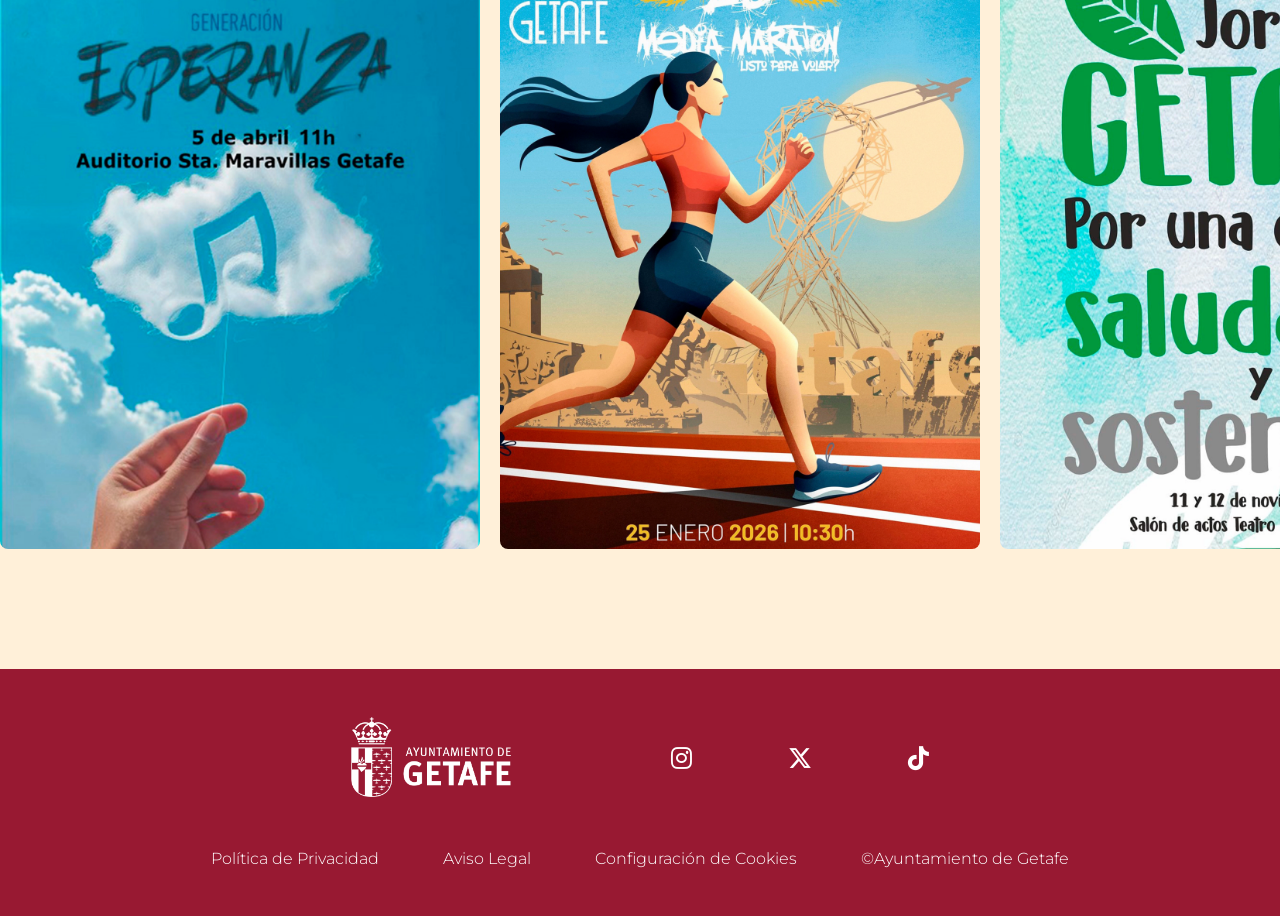
==== commit 1c78dbf9: "foto eventos done" ====
--- a/index.html
+++ b/index.html
@@ -67,17 +67,17 @@
             <h1>EVENTOS</h1>
             <div class="carousel">
                 <div class="carousel-track">
-                    <div class="carousel-item"><img src="https://picsum.photos/600/900?random=1" alt="Imagen 1"></div>
-                    <div class="carousel-item"><img src="https://picsum.photos/600/900?random=2" alt="Imagen 2"></div>
-                    <div class="carousel-item"><img src="https://picsum.photos/600/900?random=3" alt="Imagen 3"></div>
-                    <div class="carousel-item"><img src="https://picsum.photos/600/900?random=4" alt="Imagen 4"></div>
-                    <div class="carousel-item"><img src="https://picsum.photos/600/900?random=5" alt="Imagen 5"></div>
+                    <div class="carousel-item"><img src="media/car1.webp" alt="Imagen 1"></div>
+                    <div class="carousel-item"><img src="media/car2.webp" alt="Imagen 2"></div>
+                    <div class="carousel-item"><img src="media/car3.webp" alt="Imagen 3"></div>
+                    <div class="carousel-item"><img src="media/car4.webp" alt="Imagen 4"></div>
+                    <div class="carousel-item"><img src="media/car5.webp" alt="Imagen 5"></div>
                     
-                    <div class="carousel-item"><img src="https://picsum.photos/600/900?random=1" alt="Imagen 1"></div>
-                    <div class="carousel-item"><img src="https://picsum.photos/600/900?random=2" alt="Imagen 2"></div>
-                    <div class="carousel-item"><img src="https://picsum.photos/600/900?random=3" alt="Imagen 3"></div>
-                    <div class="carousel-item"><img src="https://picsum.photos/600/900?random=4" alt="Imagen 4"></div>
-                    <div class="carousel-item"><img src="https://picsum.photos/600/900?random=5" alt="Imagen 5"></div>
+                    <div class="carousel-item"><img src="media/car1.webp" alt="Imagen 1"></div>
+                    <div class="carousel-item"><img src="media/car2.webp" alt="Imagen 2"></div>
+                    <div class="carousel-item"><img src="media/car3.webp" alt="Imagen 3"></div>
+                    <div class="carousel-item"><img src="media/car4.webp" alt="Imagen 4"></div>
+                    <div class="carousel-item"><img src="media/car5.webp" alt="Imagen 5"></div>
                 </div>
             </div>
         </section>
--- a/css/styles.css
+++ b/css/styles.css
@@ -209,7 +209,7 @@
 
 .carousel {
   /* width: 100vw; */
-  height: 100vh;
+  height: 80vh;
   overflow: hidden;
   position: relative;
 }
@@ -222,7 +222,7 @@
 
 .carousel-item {
   flex: 0 0 auto;
-  width: 600px;
+  width: 30rem;
   margin-right: 20px;
 }
 
@@ -365,6 +365,16 @@
      
     }
 
+    .carousel {
+      height: 65vh;
+
+    }
+
+    .carousel-item {
+      width: 20rem;
+      
+    }
+
     /* footer */
 
     .footer {
